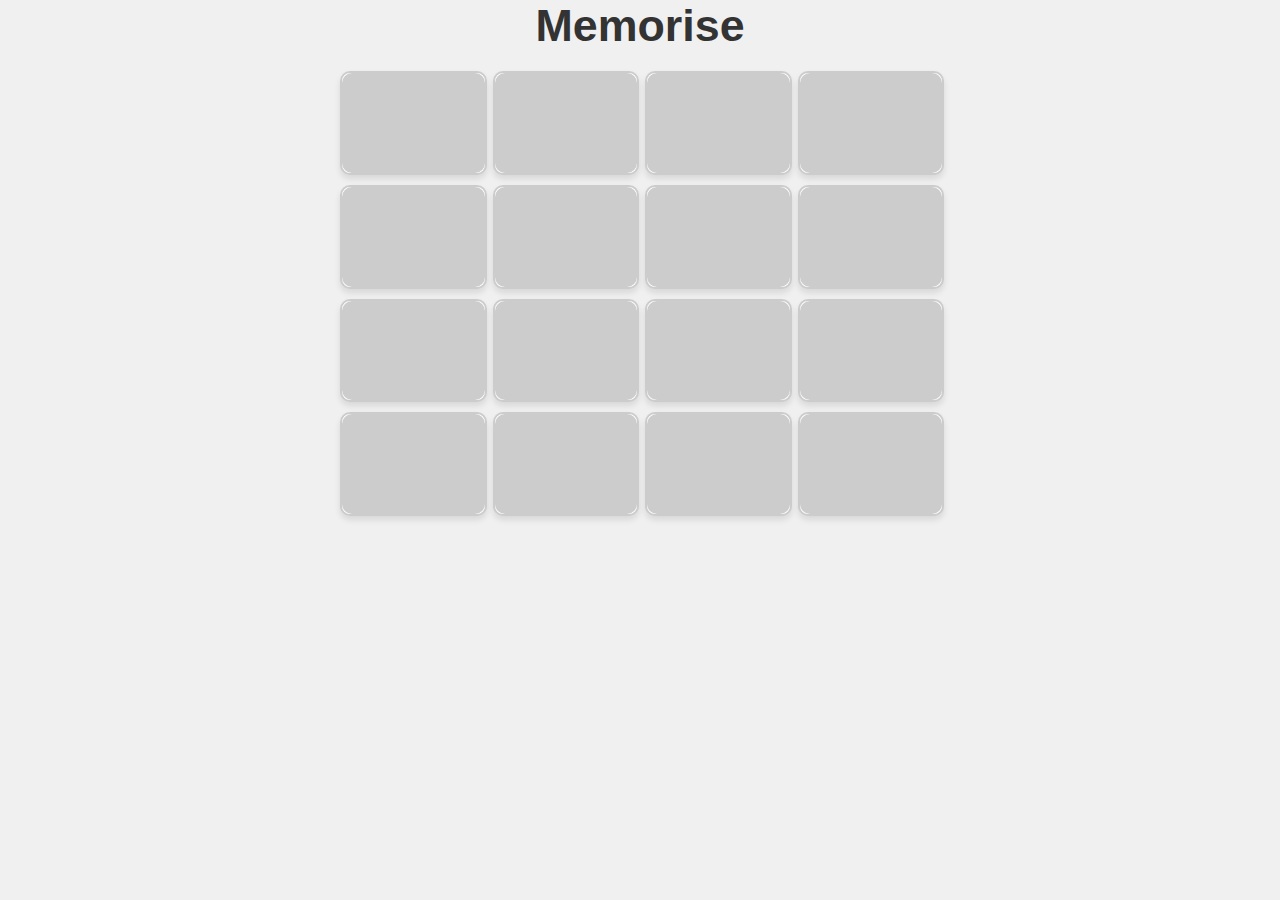
==== templates/game.html @ 5ec846a3 "Basic Drawing" ====
<!DOCTYPE html>
<html lang="en">
<head>
    <meta charset="UTF-8">
    <meta name="viewport" content="width=device-width, initial-scale=1.0">
    <title>Matching Card Game</title>

    <link rel="stylesheet" hrf = "../static/style.css">

    <style>
        body {
            font-family: Arial, sans-serif;
            display: flex;
            flex-direction: column;
            justify-content: flex-start;
            align-items: center;
            min-height: 100vh;
            margin: 0;
            background-color: #f0f0f0;
        }

        .title {
            font-size: calc(2rem + 1vw);
            font-weight: bold;
            margin-bottom: 20px;
            color: #333;
            text-align: center;
        }

        .game-container {
            display: grid;
            grid-template-columns: repeat(4, 1fr);
            gap: 10px;
            width: 80%;
            max-width: 600px;
        }

        .card {
            width: 100%;
            padding-top: 70%; /* Maintain aspect ratio */
            position: relative;
            background-color: #ffffff;
            border: 2px solid #ccc;
            border-radius: 10px;
            box-shadow: 0 4px 6px rgba(0, 0, 0, 0.1);
            cursor: pointer;
        }

        .card-inner {
            position: absolute;
            top: 0;
            left: 0;
            width: 100%;
            height: 100%;
            display: flex;
            justify-content: center;
            align-items: center;
            font-size: 24px;
            font-weight: bold;
            color: transparent;
            background-color: #ccc;
            border-radius: 10px;
        }

        .card.matched .card-inner {
            background-color: #8BC34A;
            color: #fff;
        }

        .card.flipped .card-inner {
            background-color: #ffffff;
            color: #333;
        }
    </style>
</head>
<body>

<div class="title">Memorise</div>

<div class="game-container">
    <!-- Example of cards -->
    <div class="card" data-card="1">
        <div class="card-inner">1</div>
    </div>
    <div class="card" data-card="2">
        <div class="card-inner">2</div>
    </div>
    <div class="card" data-card="3">
        <div class="card-inner">3</div>
    </div>
    <div class="card" data-card="4">
        <div class="card-inner">4</div>
    </div>
    <div class="card" data-card="5">
        <div class="card-inner">5</div>
    </div>
    <div class="card" data-card="6">
        <div class="card-inner">6</div>
    </div>
    <div class="card" data-card="7">
        <div class="card-inner">7</div>
    </div>
    <div class="card" data-card="8">
        <div class="card-inner">8</div>
    </div>
    <div class="card" data-card="9">
        <div class="card-inner">9</div>
    </div>
    <div class="card" data-card="10">
        <div class="card-inner">10</div>
    </div>
    <div class="card" data-card="11">
        <div class="card-inner">11</div>
    </div>
    <div class="card" data-card="12">
        <div class="card-inner">12</div>
    </div>
    <div class="card" data-card="13">
        <div class="card-inner">13</div>
    </div>
    <div class="card" data-card="14">
        <div class="card-inner">14</div>
    </div>
    <div class="card" data-card="15">
        <div class="card-inner">15</div>
    </div>
    <div class="card" data-card="16">
        <div class="card-inner">16</div>
    </div>
</div>

<script src="../static/game.js"></script>

<script>
    const cards = document.querySelectorAll('.card');

    let firstCard = null;
    let secondCard = null;
    let lockBoard = false;

    
    cards.forEach(card => card.addEventListener('click', flipCard));
</script>

</body>
</html>
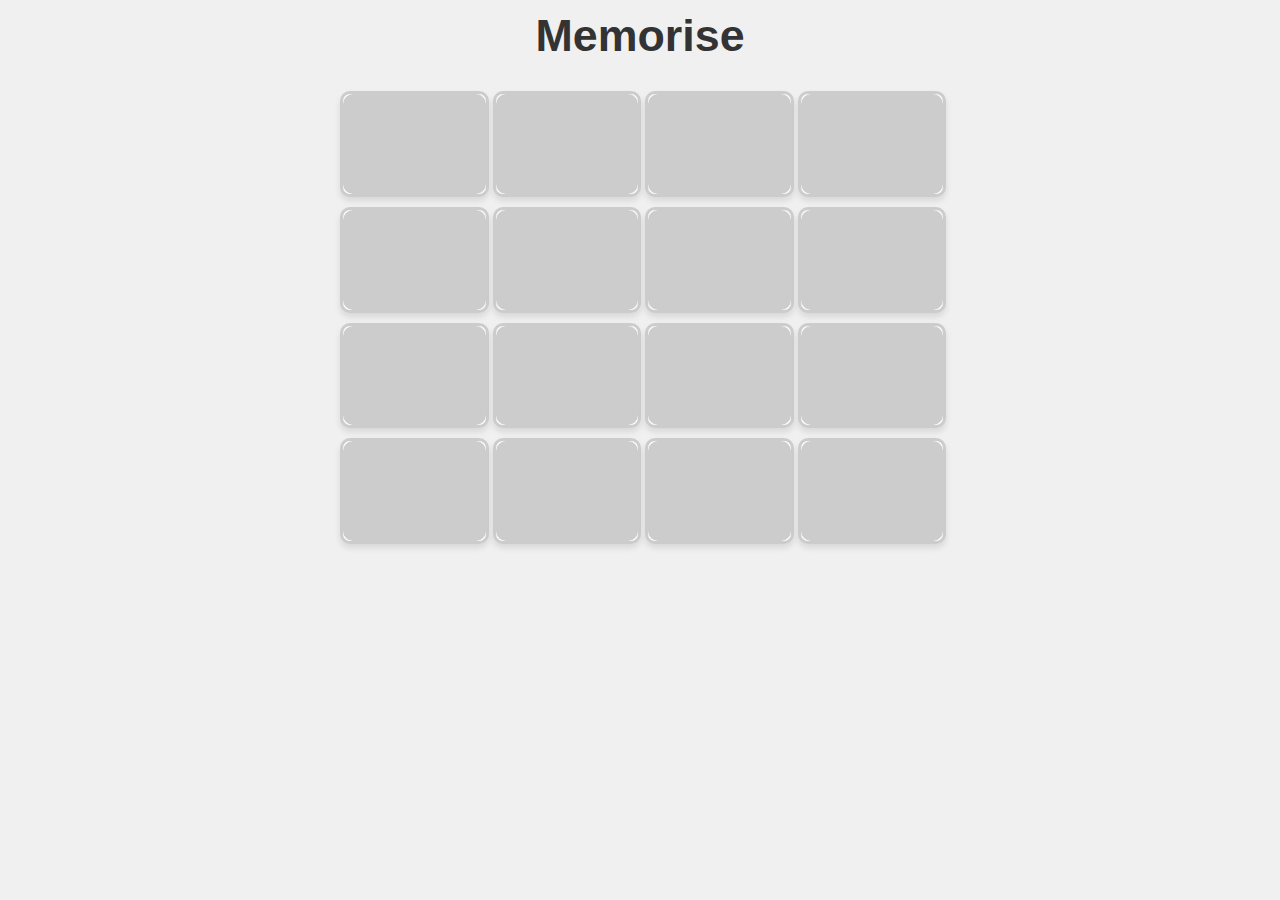
==== commit b09554a0: "add initial pairing" ====
--- a/templates/game.html
+++ b/templates/game.html
@@ -5,73 +5,9 @@
     <meta name="viewport" content="width=device-width, initial-scale=1.0">
     <title>Matching Card Game</title>
 
-    <link rel="stylesheet" hrf = "../static/style.css">
+    <link rel="stylesheet" href = "../static/game.css">
 
-    <style>
-        body {
-            font-family: Arial, sans-serif;
-            display: flex;
-            flex-direction: column;
-            justify-content: flex-start;
-            align-items: center;
-            min-height: 100vh;
-            margin: 0;
-            background-color: #f0f0f0;
-        }
-
-        .title {
-            font-size: calc(2rem + 1vw);
-            font-weight: bold;
-            margin-bottom: 20px;
-            color: #333;
-            text-align: center;
-        }
-
-        .game-container {
-            display: grid;
-            grid-template-columns: repeat(4, 1fr);
-            gap: 10px;
-            width: 80%;
-            max-width: 600px;
-        }
-
-        .card {
-            width: 100%;
-            padding-top: 70%; /* Maintain aspect ratio */
-            position: relative;
-            background-color: #ffffff;
-            border: 2px solid #ccc;
-            border-radius: 10px;
-            box-shadow: 0 4px 6px rgba(0, 0, 0, 0.1);
-            cursor: pointer;
-        }
-
-        .card-inner {
-            position: absolute;
-            top: 0;
-            left: 0;
-            width: 100%;
-            height: 100%;
-            display: flex;
-            justify-content: center;
-            align-items: center;
-            font-size: 24px;
-            font-weight: bold;
-            color: transparent;
-            background-color: #ccc;
-            border-radius: 10px;
-        }
-
-        .card.matched .card-inner {
-            background-color: #8BC34A;
-            color: #fff;
-        }
-
-        .card.flipped .card-inner {
-            background-color: #ffffff;
-            color: #333;
-        }
-    </style>
+       
 </head>
 <body>
 
--- a/static/game.css
+++ b/static/game.css
@@ -0,0 +1,68 @@
+body {
+    font-family: Arial, sans-serif;
+    display: flex;
+    flex-direction: column;
+    justify-content: flex-start;
+    align-items: center;
+    min-height: 100vh;
+    margin: 0;
+    background-color: #f0f0f0;
+}
+
+.title {
+    margin-top: 10px;
+    font-size: calc(2rem + 1vw);
+    font-weight: bold;
+    margin-bottom: 30px;
+    color: #333;
+    text-align: center;
+}
+
+.game-container {
+    display: grid;
+    grid-template-columns: repeat(4, 1fr);
+    gap: 10px;
+    width: 80%;
+    max-width: 600px;
+}
+
+.card {
+    width: 100%;
+    padding-top: 70%; /* Maintain aspect ratio */
+    position: relative;
+    background-color: #ffffff;
+    border: 3px solid #ccc;
+    border-radius: 10px;
+    box-shadow: 0 4px 6px rgba(0, 0, 0, 0.1);
+    cursor: pointer;
+}
+
+.card-inner {
+    position: absolute;
+    top: 0;
+    left: 0;
+    width: 100%;
+    height: 100%;
+    display: flex;
+    justify-content: center;
+    align-items: center;
+    font-size: 24px;
+    font-weight: bold;
+    color: transparent;
+    background-color: #ccc;
+    border-radius: 10px;
+}
+
+.card.matched .card-inner {
+    background-color: #8BC34A;
+    color: #fff;
+}
+
+.card.flipped .card-inner {
+    background-color: #ffffff;
+    color: #333;
+}
+
+.card.flipped::before {
+    border-color: rgba(0, 0, 0, 0.5);
+}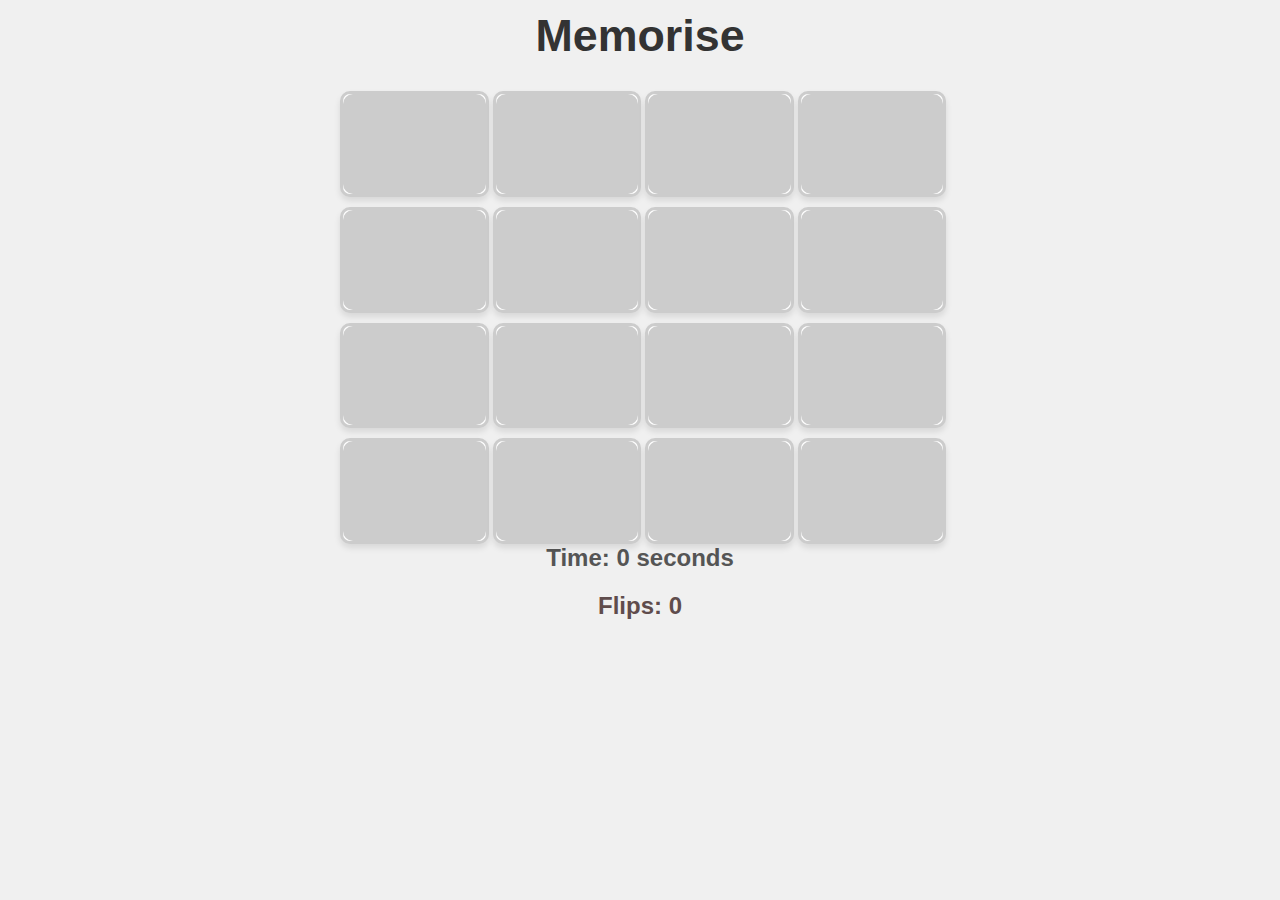
==== commit 95f1b85f: "Timer and flip counter" ====
--- a/templates/game.html
+++ b/templates/game.html
@@ -65,18 +65,26 @@
     </div>
 </div>
 
+<div class="timer">Time: <span id="timer">0</span> seconds</div>
+
+<div class="flips">Flips: <span id="flips">0</span></div>
+
+
 <script src="../static/game.js"></script>
 
-<script>
+<!-- <script>
     const cards = document.querySelectorAll('.card');
 
     let firstCard = null;
     let secondCard = null;
     let lockBoard = false;
 
-    
+    initGame();
     cards.forEach(card => card.addEventListener('click', flipCard));
-</script>
+
+
+
+</script> -->
 
 </body>
 </html>
--- a/static/game.css
+++ b/static/game.css
@@ -65,4 +65,18 @@
 
 .card.flipped::before {
     border-color: rgba(0, 0, 0, 0.5);
+}
+
+.timer {
+    font-size: 1.5rem;
+    font-weight: bold;
+    margin-bottom: 20px;
+    color: #555;
+}
+
+.flips {
+    font-size: 1.5rem;
+    font-weight: bold;
+    margin-bottom: 20px;
+    color: #5f4c4c;
 }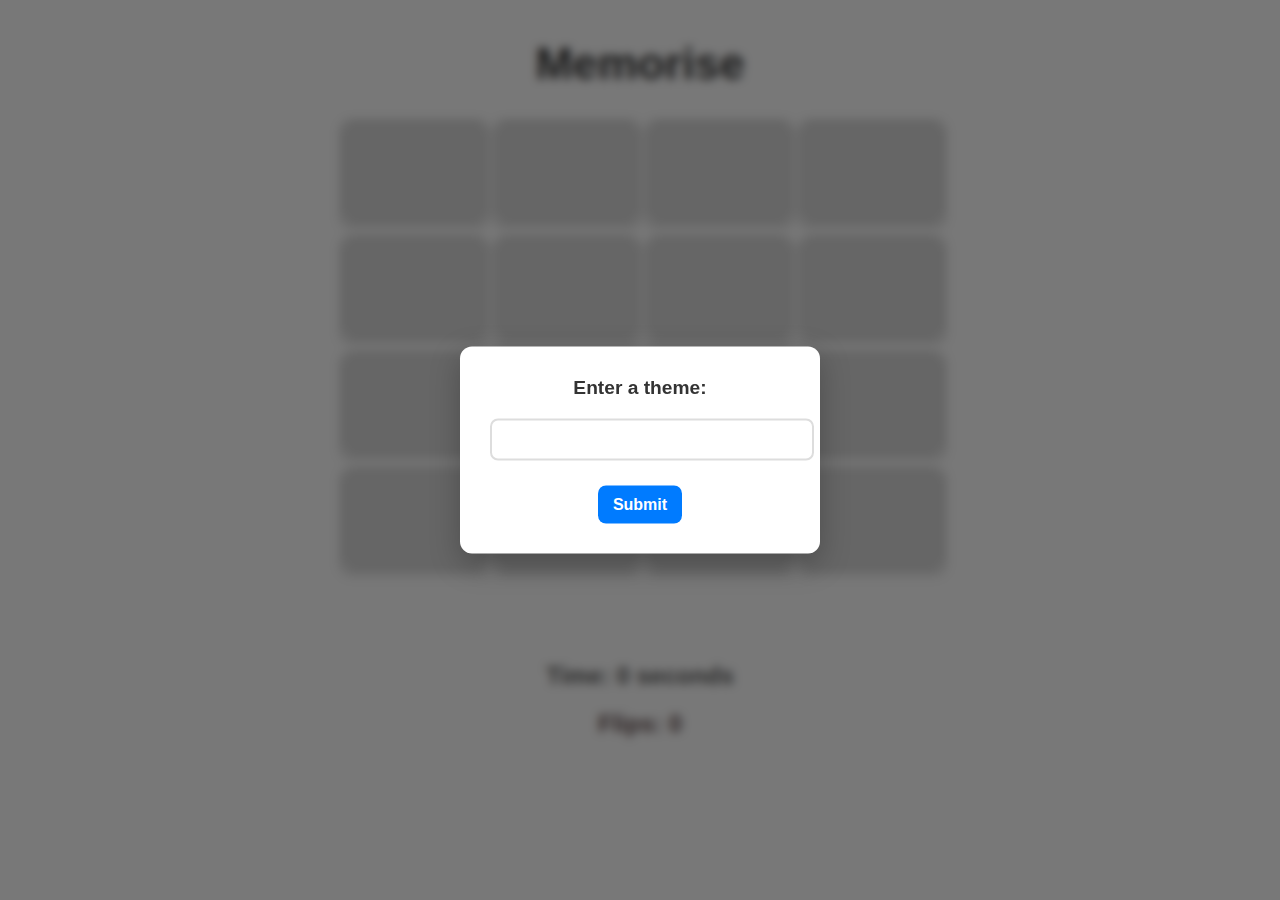
==== commit e354b1ba: "image generation" ====
--- a/templates/game.html
+++ b/templates/game.html
@@ -6,12 +6,31 @@
     <title>Matching Card Game</title>
 
     <link rel="stylesheet" href = "../static/game.css">
+    <meta name="google-adsense-account" content="ca-pub-3792646724041461">
 
        
 </head>
 <body>
 
+
 <div class="title">Memorise</div>
+
+<div class="popup-overlay" id="popup-overlay"></div> 
+<div class="popup" id="theme-popup">
+    <div class="popup-content">
+        <label for="theme-input">Enter a theme:</label>
+        <input type="text" id="theme-input">
+        <button onclick="setTheme()">Submit</button>
+    </div>
+</div>
+
+<div id="theme-popup" class="popup">
+    <div class="popup-content">
+        <label for="theme-input">Enter a theme:</label>
+        <input type="text" id="theme-input">
+        <button onclick="setTheme()">Submit</button>
+    </div>
+</div>
 
 <div class="game-container">
     <!-- Example of cards -->
@@ -70,7 +89,67 @@
 <div class="flips">Flips: <span id="flips">0</span></div>
 
 
+<!--
+Add a button to toggle the visibility of the numbers on the cards
+-->
+<!-- <button id="toggle" onclick="flip()">Toggle Numbers</button> -->
+
+<script>
+    window.onload = function() {
+        document.getElementById("theme-popup").style.display = "block";
+        document.getElementById("popup-overlay").style.display = "block"; // Show blur
+    }
+
+
+    async function fetchDescriptions(theme) {
+    try {
+        const descriptions = await getImageDescriptions(theme);
+        if (descriptions) {
+            const list_descriptions = descriptions.split('||').map(desc => desc.trim());
+            console.log("Processed descriptions:", list_descriptions);
+            return list_descriptions;  // ✅ Return the processed list
+        } else {
+            console.error("Failed to retrieve descriptions.");
+            return [];  // ✅ Return an empty array instead of undefined
+        }
+    } catch (error) {
+        console.error("Error in fetchDescriptions:", error);
+        return [];  // ✅ Handle errors by returning an empty array
+    }
+}
+
+async function setTheme() {
+    let theme = document.getElementById("theme-input").value.trim();
+    console.log("Selected theme:", theme);
+
+    try {
+        const descriptions = await fetchDescriptions(theme);  // ✅ Await the returned list
+        console.log("Fetched descriptions:", descriptions);
+
+        if (descriptions.length > 0) {
+            assignImagesToCards(descriptions);
+            console.log("Images assigned to cards");
+        } else {
+            console.error("No descriptions available");
+        }
+    } catch (error) {
+        console.error("Error in setTheme:", error);
+    }
+
+    // Now I want to hide the popup
+    document.getElementById("theme-popup").style.display = "none";
+    document.getElementById("popup-overlay").style.display = "none"; // Remove blur
+    // document.getElementById("theme-title").textContent = theme;
+
+
+
+    }
+
+</script>
+
 <script src="../static/game.js"></script>
+<script src="../static/image.js"></script>
+
 
 <!-- <script>
     const cards = document.querySelectorAll('.card');
--- a/static/game.css
+++ b/static/game.css
@@ -1,4 +1,104 @@
-body {
+
+/* Blurred background effect */
+.popup-overlay {
+    position: fixed;
+    top: 0;
+    left: 0;
+    width: 100%;
+    height: 100%;
+    background: rgba(0, 0, 0, 0.5); /* Dark transparent background */
+    backdrop-filter: blur(5px); /* Blurs everything behind */
+    z-index: 999; /* Behind the popup but above everything else */
+    display: none;
+}
+
+/* Popup styling */
+.popup {
+    position: fixed;
+    top: 50%;
+    left: 50%;
+    transform: translate(-50%, -50%);
+    background: #ffffff;
+    padding: 30px;
+    width: 300px;
+    border-radius: 12px;
+    box-shadow: 0 10px 30px rgba(0, 0, 0, 0.25);
+    z-index: 1000;
+    display: none;
+    animation: fadeIn 0.3s ease-in-out;
+}
+
+/* Popup content */
+.popup-content {
+    text-align: center;
+    font-family: 'Arial', sans-serif;
+}
+
+.popup-content label {
+    font-size: 1.2rem;
+    font-weight: bold;
+    color: #333;
+    display: block;
+    margin-bottom: 10px;
+}
+
+.popup-content input {
+    width: 100%;
+    padding: 10px;
+    font-size: 1rem;
+    border: 2px solid #ddd;
+    border-radius: 8px;
+    outline: none;
+    transition: border-color 0.3s;
+}
+
+.popup-content input:focus {
+    border-color: #007BFF;
+}
+
+.popup-content button {
+    margin-top: 15px;
+    padding: 10px 15px;
+    font-size: 1rem;
+    font-weight: bold;
+    color: white;
+    background: #007BFF;
+    border: none;
+    border-radius: 8px;
+    cursor: pointer;
+    transition: background 0.3s ease;
+}
+
+.popup-content button:hover {
+    background: #0056b3;
+}
+
+/* Fade-in animation */
+@keyframes fadeIn {
+    from {
+        opacity: 0;
+        transform: translate(-50%, -55%);
+    }
+    to {
+        opacity: 1;
+        transform: translate(-50%, -50%);
+    }
+}
+
+
+
+input {
+    margin: 10px 0;
+    padding: 5px;
+}
+
+button {
+    padding: 5px 10px;
+    cursor: pointer;
+}
+
+
+ body {
     font-family: Arial, sans-serif;
     display: flex;
     flex-direction: column;
@@ -10,7 +110,7 @@
 }
 
 .title {
-    margin-top: 10px;
+    margin-top: 3%;
     font-size: calc(2rem + 1vw);
     font-weight: bold;
     margin-bottom: 30px;
@@ -35,8 +135,32 @@
     border-radius: 10px;
     box-shadow: 0 4px 6px rgba(0, 0, 0, 0.1);
     cursor: pointer;
-}
-
+    transition: transform 0.3s ease-in-out;
+    overflow: hidden;
+}
+
+/* AI-generated images (hidden by default) */
+.card::before {
+    content: "";
+    position: absolute;
+    top: 0;
+    left: 0;
+    width: 100%;
+    height: 100%;
+    background-size: cover;
+    background-image: var(--card-bg, none);
+    background-position: center;
+    background-repeat: no-repeat;
+    transition: opacity 0.3s ease-in-out;
+    opacity: 1; /* Image is visible when the card is unflipped */
+}
+
+/* Flipped cards hide the image */
+.card.flipped::before {
+    opacity: 0; /* Hide image when flipped */
+}
+
+/* Card inner (number background) */
 .card-inner {
     position: absolute;
     top: 0;
@@ -51,26 +175,35 @@
     color: transparent;
     background-color: #ccc;
     border-radius: 10px;
-}
-
-.card.matched .card-inner {
-    background-color: #8BC34A;
-    color: #fff;
-}
-
+    transition: background-color 0.3s ease-in-out, color 0.3s ease-in-out;
+    background-size: contain; /* Ensure the image fits within the space */
+    background-position: center;
+}
+
+/* When flipped, show the number but keep image hidden */
 .card.flipped .card-inner {
     background-color: #ffffff;
-    color: #333;
-}
-
-.card.flipped::before {
-    border-color: rgba(0, 0, 0, 0.5);
+    /* color: #333; */
+    color: transparent;
+    background-image: var(--card-bg, none);
+}
+
+/* Matched cards keep the image visible */
+.card.matched::before {
+    opacity: 1;
+}
+
+/* Matched effect */
+.card.matched .card-inner {
+    background-color: hsla(208, 100%, 50%, 0.7);
+    color: #000;
 }
 
 .timer {
     font-size: 1.5rem;
     font-weight: bold;
     margin-bottom: 20px;
+    margin-top: 7%;
     color: #555;
 }
 
@@ -79,4 +212,25 @@
     font-weight: bold;
     margin-bottom: 20px;
     color: #5f4c4c;
-}+}
+
+/* Matched and finished animation effect */
+.matched, .finished {
+    animation: flash 0.5s ease-in-out;
+}
+
+/* Define the flash animation */
+@keyframes flash {
+    0% {
+        transform: scale(1);
+        background-color: #fff;
+    }
+    50% {
+        transform: scale(1.1);
+        background-color: hsla(216, 83%, 45%, 0.879); /* Flashing color */
+    }
+    100% {
+        transform: scale(1);
+        background-color: hsl(203, 54%, 58%);
+    }
+}
